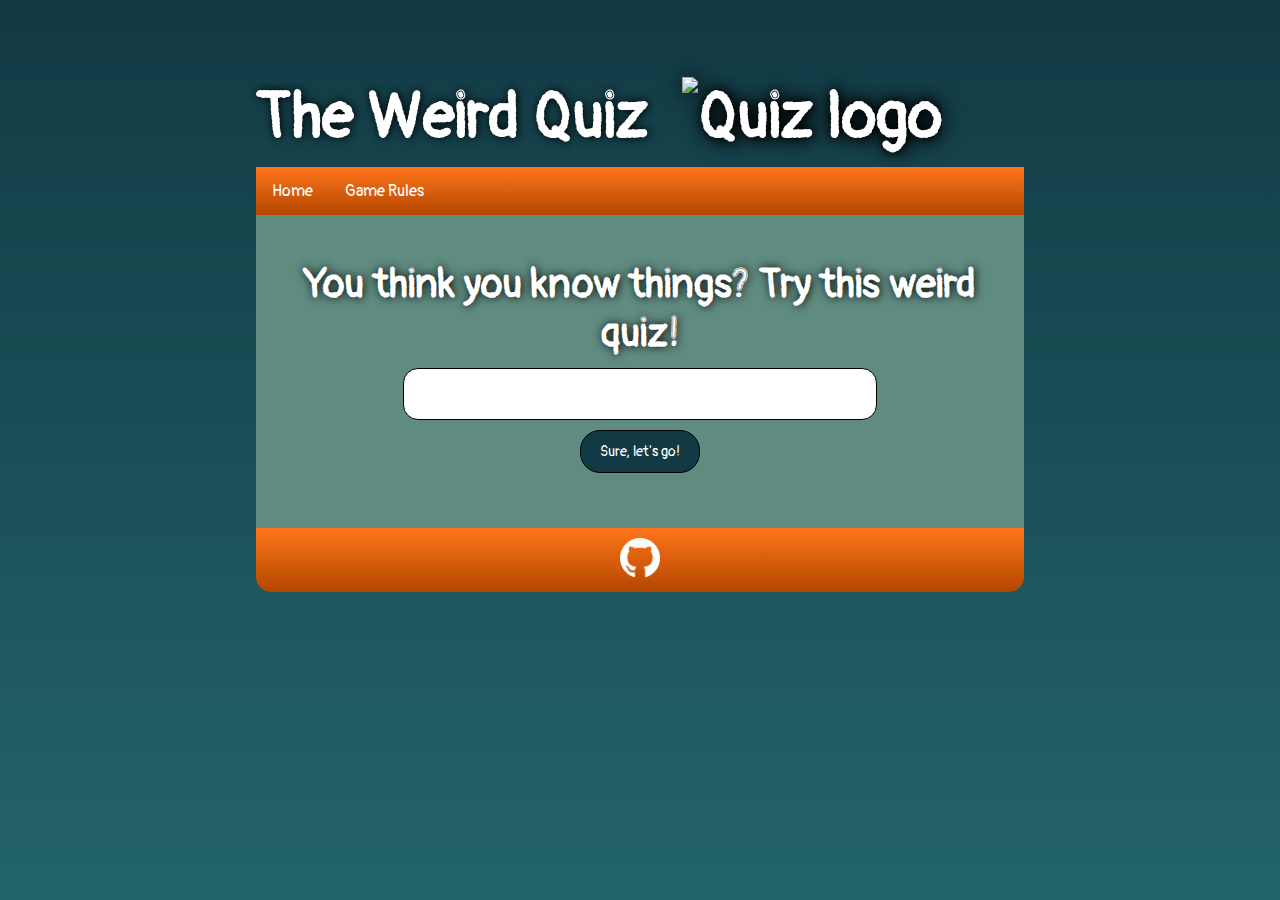
==== index.html @ 74960c5a "Re-adding favicons because of deleting mistake, oops" ====
<!DOCTYPE html>
<html lang="en">

<head>
    <meta charset="UTF-8">
    <meta http-equiv="X-UA-Compatible" content="IE=edge">
    <meta name="viewport" content="width=device-width, initial-scale=1.0">
    <title>The Game - Code Institute Project 2</title>
    <link rel="stylesheet" href="assets/css/style.css">

    <link rel="apple-touch-icon" sizes="180x180" href="assets/favicon/apple-touch-icon.png">
    <link rel="icon" type="image/png" sizes="32x32" href="assets/favicon/favicon-32x32.png">
    <link rel="icon" type="image/png" sizes="16x16" href="assets/favicon/favicon-16x16.png">
    <link rel="manifest" href="/site.webmanifest">

</head>

<body>

    <header>
        <h1>The Weird Quiz
            <img src="assets/images/header_logo.png" alt="Quiz logo">
        </h1>

    </header>
    <nav>
        <ul>
            <li><a href="index.html">Home</a></li>
            <li><a href="gamerules.html">Game Rules</a></li>
        </ul>
    </nav>
    <main>

        <h2>You think you know things? Try this weird quiz!</h2>
        <div class="container" id="container">

            <div id="question-container" class="hide">
                <div id="question">Question</div>
                <div id="answer-buttons">
                    <button class="button">Answer 1</button>
                    <button class="button">Answer 2</button>
                    <button class="button">Answer 3</button>
                    <button class="button">Answer 4</button>
                </div>
            </div>
        </div>
        <div class="start-next">
            <button class="start-button" id="start-button">Sure, let's go!</button>
            <button class="next-button hide" id="next-button">Next Question</button>
        </div>

    </main>
    <footer>
        <a href="https://github.com/Rackstorm"><img src="assets/images/NicePng_telegram-icon-png_520535.png"
                alt="Link to my GitHub profile" width="40px;"></a>
    </footer>
    <script src="assets/js/script.js"></script>
</body>

</html>
---- assets/css/style.css ----
@import url('https://fonts.googleapis.com/css2?family=Pangolin&display=swap');

* {
    height: 100%;
    margin: 0 auto;
    font-family: 'Pangolin', cursive;
    color: #fff;
}

body {
    width: 60%;
    height: auto;
    background: linear-gradient(#123A45, #236569);
}

header {
    height: auto;
    padding-top: 10%;
    padding-bottom: 10px;
}

header img {
    filter: drop-shadow(1px 0px 10px #000);
    padding-left: 20px;
}

nav {
    position: relative;
    border-top-left-radius: 15px;
    border-top-right-radius: 15px;
}

main {
    background-color: #608B80;
    padding: 45px;
    height: auto;
    text-align: center;
}

footer {
    background: linear-gradient(#ff751a, #b34700);
    padding: 10px 10px;
    color: white;
    text-align: center;
    border-bottom-left-radius: 15px;
    border-bottom-right-radius: 15px;
    display: flex;
    align-items: center;
}

/* styling of links in the nav bar */

ul {
    list-style-type: none;
    margin: 0;
    padding: 0;
    overflow: hidden;
    background: linear-gradient(#ff751a, #b34700);
}

li {
    float: left;
}

li a {
    display: block;
    color: white;
    text-align: center;
    padding: 14px 16px;
    text-decoration: none;
}

li a:hover {
    color: #ccc;
}

/* Styling of headings */

h1 {
    font-size: 4em;
    color: white;
    text-shadow: #000 1px 0 10px;
}

h2 {
    padding-bottom: 10px;
    font-size: 2.5em;
    text-shadow: #000 1px 0 10px;
}

#question {
    color: darkslategray;
    font-weight: 400;
    size: 0.em;
}


#question-container {
    font-size: 1.5em;
    color: darkslategray;
    text-shadow: #000 1px 0 2px;
    padding-bottom: 15px;
}

/* Styling of Buttons */

.button {
    font-size: 14px;
    width: 100%;
    padding: 12px;
    margin: 10px;
    display: inline-block;
    background-color: #123A45;
    border: 1px solid black;
    border-radius: 20px;
    overflow: visible;
    cursor: pointer;
    transition: all 0.5s;
}

.button:hover {
    background-color: black;
    color: white;
}

.start-button,
.next-button {
    font-size: 14px;
    font-size: 14px;
    width: 120px;
    padding: 12px;
    margin: 10px;
    background-color: #123A45;
    border: 1px solid black;
    color: white;
    border-radius: 20px;
    cursor: pointer;
    transition: all 0.5s;
}

.start-button:hover,
.next-button:hover {
    background-color: black;
    color: white;
}

.hide {
    display: none;
}


/* styling of ordered list */

ol {
    display: inline-block;
    list-style-position: none;
}


/* styling of the game container and quiz questions*/

.container {
    background: #fff;
    width: 70%;
    height: auto;
    padding: 25px;
    border: 1px solid black;
    border-radius: 15px 15px 15px 15px;
    box-sizing: border-box;
}

.start-next {
    display: inline-block;
    overflow: visible;
}

/* styling wrong/right answer effect */

.correct {
    background: green;
}

.incorrect {
    background-color: red;
}
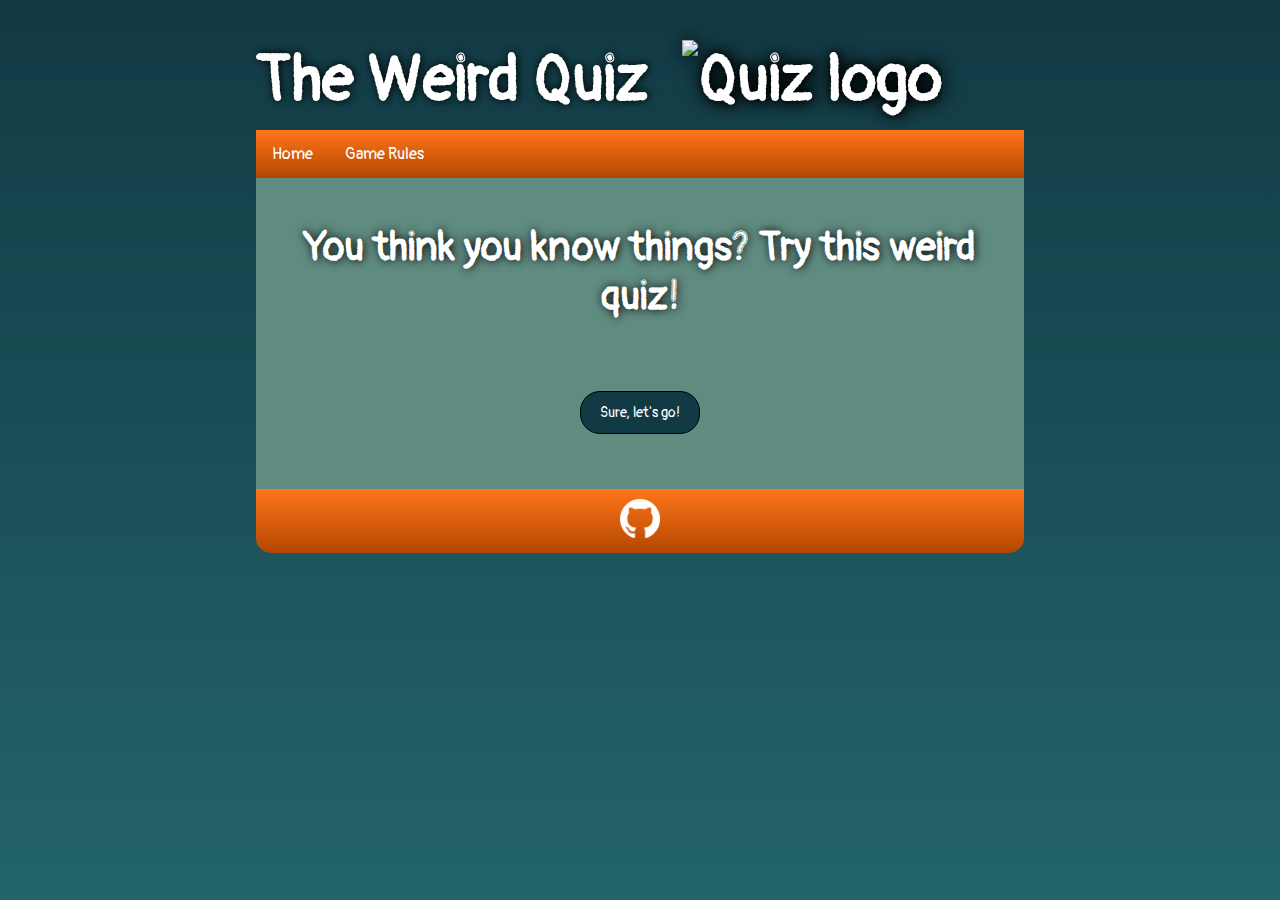
==== commit 75f1f12a: "Structuring the different divs on the index page to suit questions better" ====
--- a/index.html
+++ b/index.html
@@ -33,7 +33,6 @@
 
         <h2>You think you know things? Try this weird quiz!</h2>
         <div class="container" id="container">
-
             <div id="question-container" class="hide">
                 <div id="question">Question</div>
                 <div id="answer-buttons">
--- a/assets/css/style.css
+++ b/assets/css/style.css
@@ -15,7 +15,7 @@
 
 header {
     height: auto;
-    padding-top: 10%;
+    padding-top: 40px;
     padding-bottom: 10px;
 }
 
@@ -40,6 +40,7 @@
 footer {
     background: linear-gradient(#ff751a, #b34700);
     padding: 10px 10px;
+    margin-bottom: 20px;
     color: white;
     text-align: center;
     border-bottom-left-radius: 15px;
@@ -91,7 +92,8 @@
 #question {
     color: darkslategray;
     font-weight: 400;
-    size: 0.em;
+    font-size: 1em;
+    padding-bottom: 35px;
 }
 
 
@@ -106,7 +108,7 @@
 
 .button {
     font-size: 14px;
-    width: 100%;
+    width: 60%;
     padding: 12px;
     margin: 10px;
     display: inline-block;
@@ -160,13 +162,21 @@
 /* styling of the game container and quiz questions*/
 
 .container {
-    background: #fff;
-    width: 70%;
+    width: 80%;
     height: auto;
     padding: 25px;
+    box-sizing: border-box;
+
+}
+
+#question-container {
+    background: #fff;
+    width: 100%;
+    padding: 25px;
+    height: auto;
     border: 1px solid black;
     border-radius: 15px 15px 15px 15px;
-    box-sizing: border-box;
+
 }
 
 .start-next {
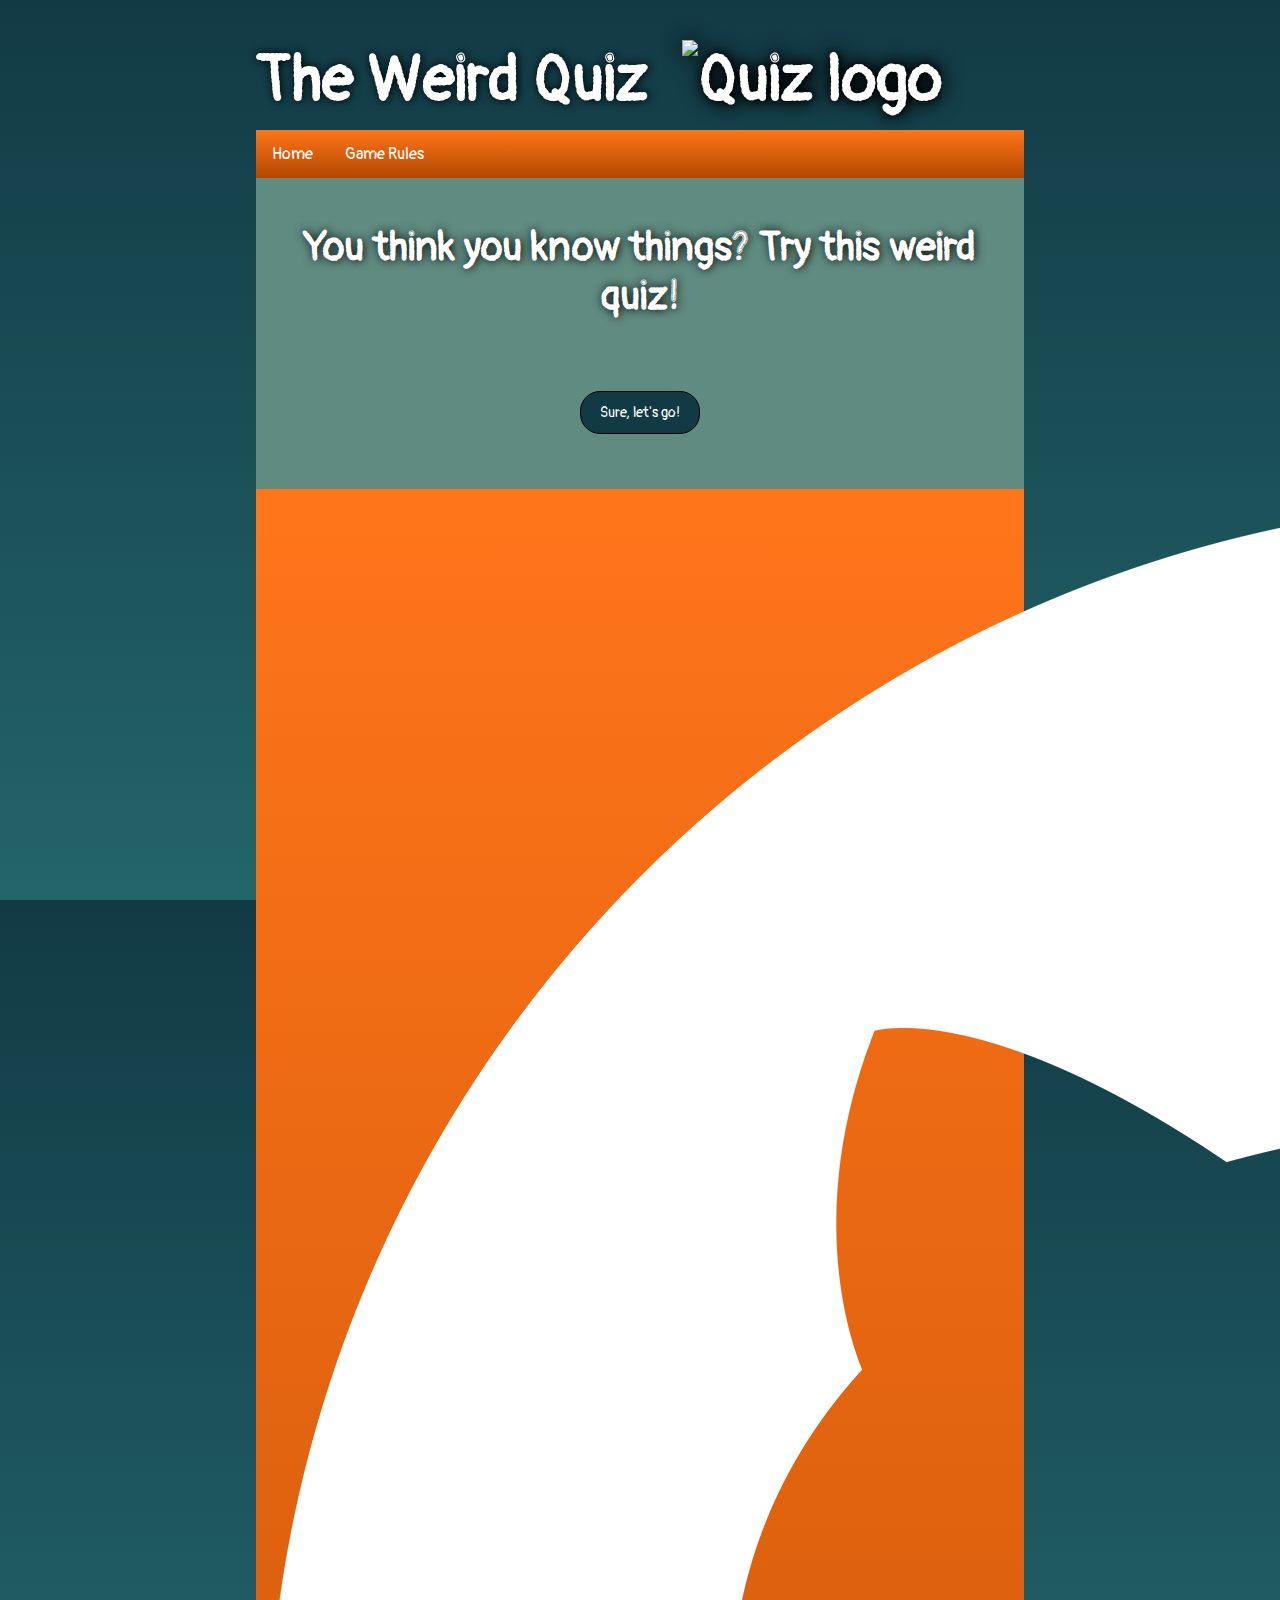
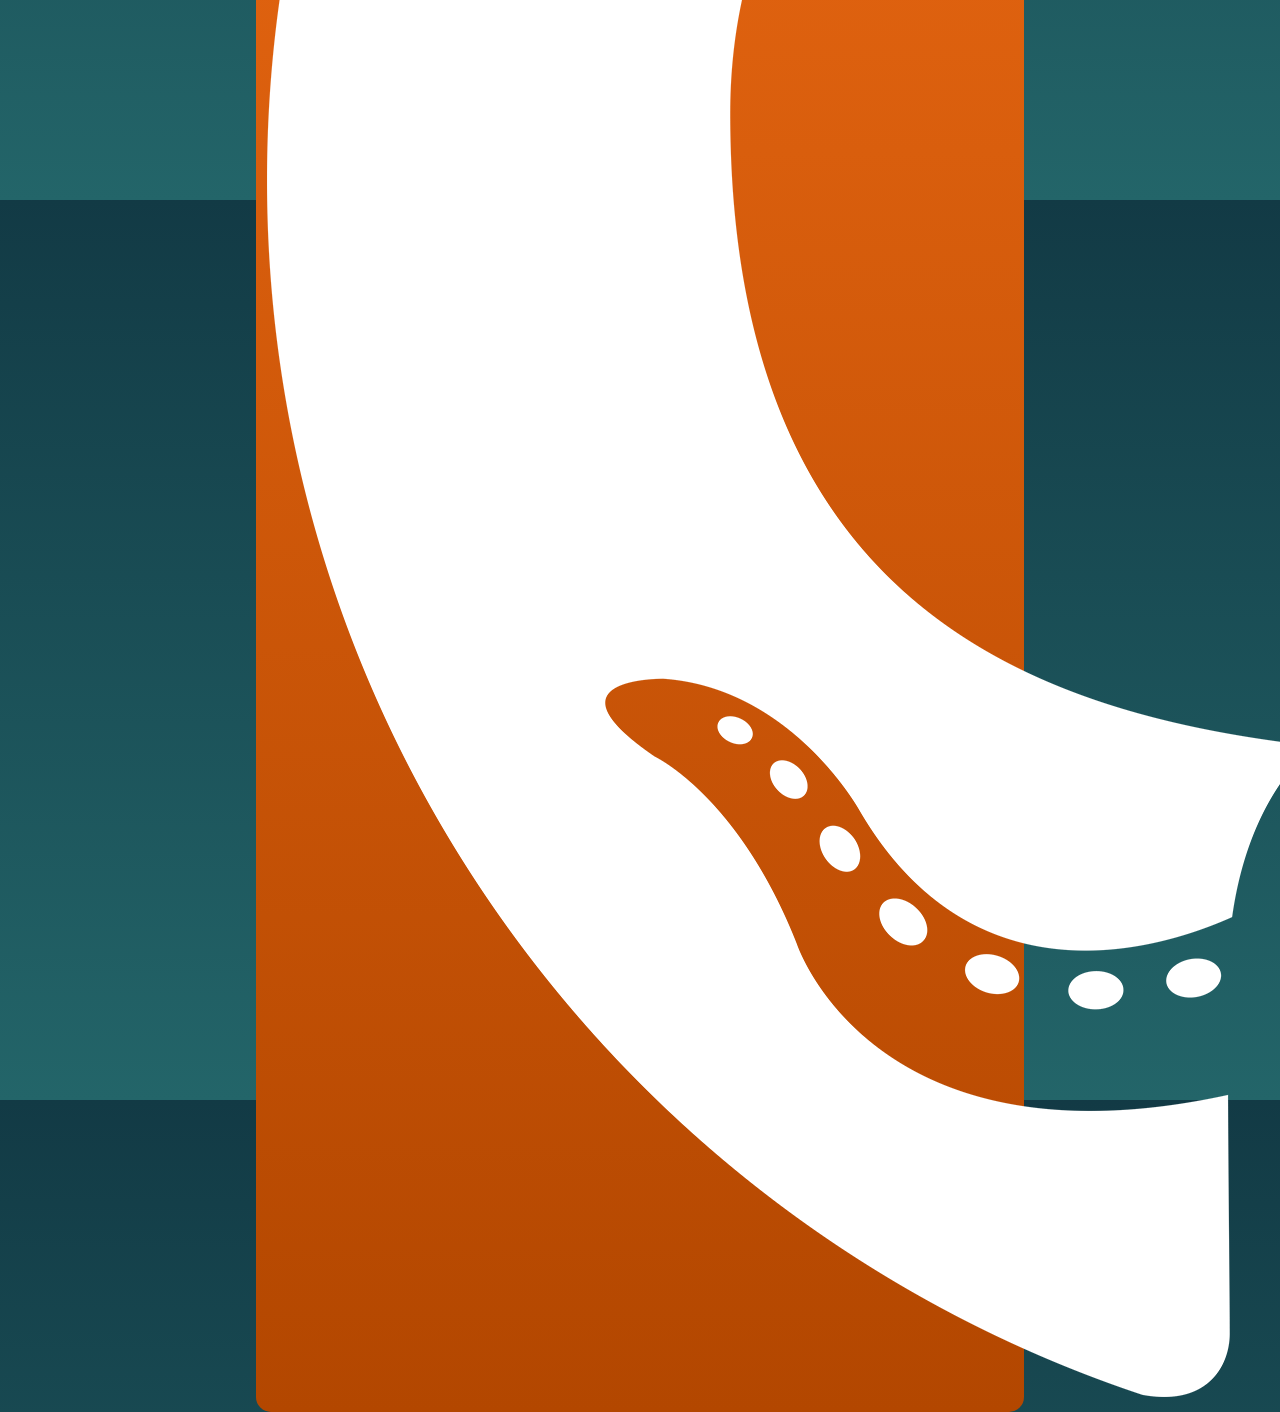
==== commit 680dc5ce: "putting questions in separate js file and creating a timer function" ====
--- a/index.html
+++ b/index.html
@@ -41,6 +41,11 @@
                     <button class="button">Answer 3</button>
                     <button class="button">Answer 4</button>
                 </div>
+                <div>
+                    <button class="button" id="timer">Timer</button>
+                    <button class="button" id="score">Score</button>
+                </div>
+
             </div>
         </div>
         <div class="start-next">
@@ -50,10 +55,11 @@
 
     </main>
     <footer>
-        <a href="https://github.com/Rackstorm"><img src="assets/images/NicePng_telegram-icon-png_520535.png"
-                alt="Link to my GitHub profile" width="40px;"></a>
+        <a href="https://github.com/Rackstorm" target="_blank" rel="noopener"><img
+                src="assets/images/NicePng_telegram-icon-png_520535.png" alt="Link to my GitHub profile"></a>
     </footer>
     <script src="assets/js/script.js"></script>
+    <script src="assets/js/questions.js"></script>
 </body>
 
 </html>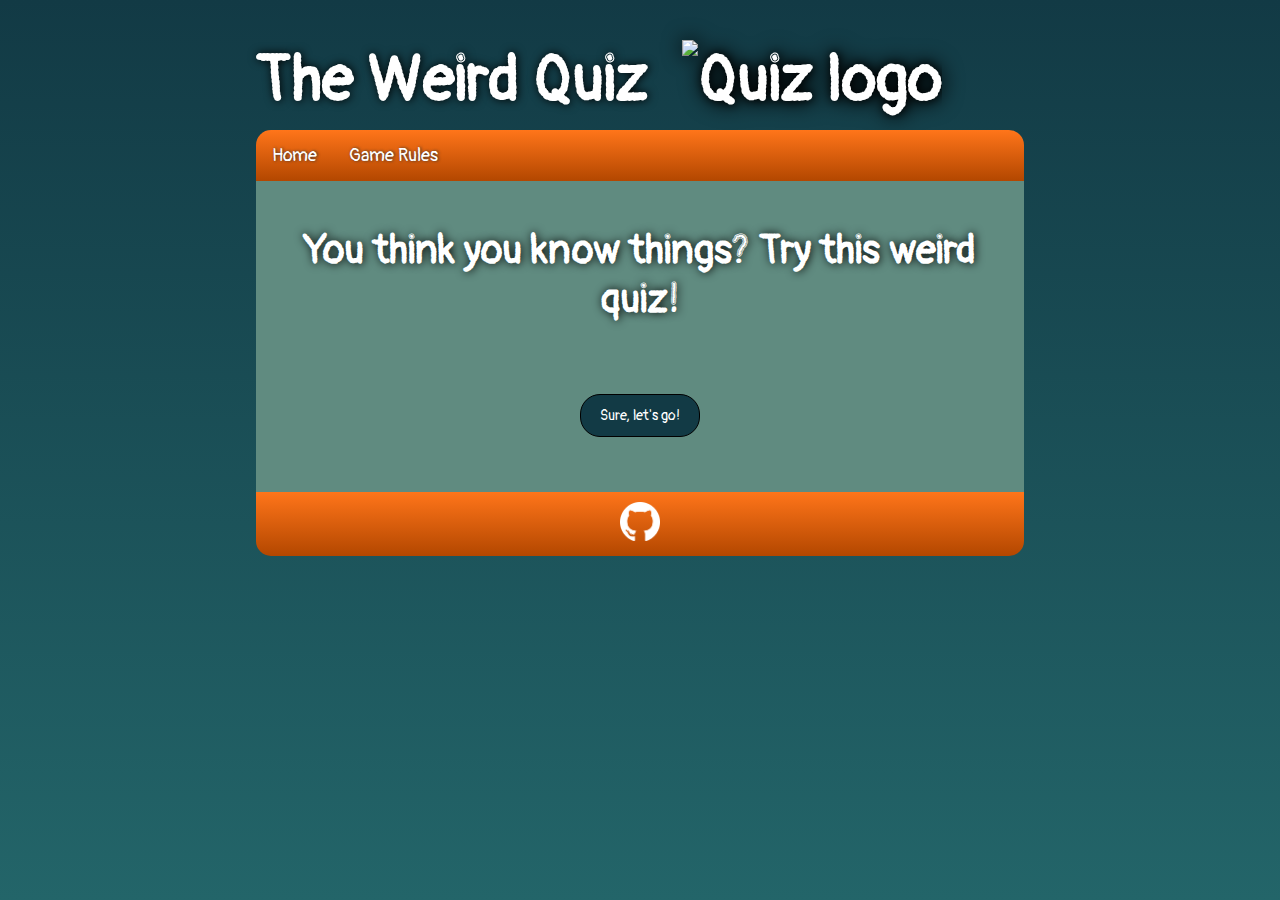
==== commit bc1e84f7: "Removing duplicated code" ====
--- a/index.html
+++ b/index.html
@@ -2,26 +2,24 @@
 <html lang="en">
 
 <head>
-    <meta charset="UTF-8">
-    <meta http-equiv="X-UA-Compatible" content="IE=edge">
-    <meta name="viewport" content="width=device-width, initial-scale=1.0">
+    <meta charset="UTF-8" />
+    <meta http-equiv="X-UA-Compatible" content="IE=edge" />
+    <meta name="viewport" content="width=device-width, initial-scale=1.0" />
     <title>The Game - Code Institute Project 2</title>
-    <link rel="stylesheet" href="assets/css/style.css">
+    <link rel="stylesheet" href="assets/css/style.css" />
+    <link rel="manifest" href="assets/favicon/site.webmanifest" crossorigin="use-credentials">
 
-    <link rel="apple-touch-icon" sizes="180x180" href="assets/favicon/apple-touch-icon.png">
-    <link rel="icon" type="image/png" sizes="32x32" href="assets/favicon/favicon-32x32.png">
-    <link rel="icon" type="image/png" sizes="16x16" href="assets/favicon/favicon-16x16.png">
-    <link rel="manifest" href="/site.webmanifest">
-
+    <link rel="apple-touch-icon" sizes="180x180" href="assets/favicon/apple-touch-icon.png" />
+    <link rel="icon" type="image/png" sizes="32x32" href="assets/favicon/favicon-32x32.png" />
+    <link rel="icon" type="image/png" sizes="16x16" href="assets/favicon/favicon-16x16.png" />
 </head>
 
 <body>
-
     <header>
-        <h1>The Weird Quiz
-            <img src="assets/images/header_logo.png" alt="Quiz logo">
+        <h1>
+            The Weird Quiz
+            <img src="assets/images/header_logo.png" alt="Quiz logo" />
         </h1>
-
     </header>
     <nav>
         <ul>
@@ -30,7 +28,6 @@
         </ul>
     </nav>
     <main>
-
         <h2>You think you know things? Try this weird quiz!</h2>
         <div class="container" id="container">
             <div id="question-container" class="hide">
@@ -45,18 +42,18 @@
                     <button class="button" id="timer">Timer</button>
                     <button class="button" id="score">Score</button>
                 </div>
-
             </div>
         </div>
+
+
         <div class="start-next">
             <button class="start-button" id="start-button">Sure, let's go!</button>
             <button class="next-button hide" id="next-button">Next Question</button>
         </div>
-
     </main>
     <footer>
         <a href="https://github.com/Rackstorm" target="_blank" rel="noopener"><img
-                src="assets/images/NicePng_telegram-icon-png_520535.png" alt="Link to my GitHub profile"></a>
+                src="assets/images/NicePng_telegram-icon-png_520535.png" alt="Link to my GitHub profile" /></a>
     </footer>
     <script src="assets/js/script.js"></script>
     <script src="assets/js/questions.js"></script>
--- a/assets/css/style.css
+++ b/assets/css/style.css
@@ -47,6 +47,10 @@
     border-bottom-right-radius: 15px;
     display: flex;
     align-items: center;
+}
+
+footer img {
+    width: 40px;
 }
 
 /* styling of links in the nav bar */
@@ -57,6 +61,8 @@
     padding: 0;
     overflow: hidden;
     background: linear-gradient(#ff751a, #b34700);
+    border-top-left-radius: 15px;
+    border-top-right-radius: 15px;
 }
 
 li {
@@ -66,9 +72,11 @@
 li a {
     display: block;
     color: white;
+    font-size: 18px;
     text-align: center;
     padding: 14px 16px;
     text-decoration: none;
+    text-shadow: #323232 1px 0 3px;
 }
 
 li a:hover {
@@ -140,6 +148,19 @@
     transition: all 0.5s;
 }
 
+.gameinfo {
+    font-size: 14px;
+    width: 60%;
+    padding: 12px;
+    margin: 10px;
+    background-color: #123A45;
+    border: 1px solid black;
+    border-radius: 20px;
+    overflow: visible;
+    cursor: pointer;
+    transition: all 0.5s;
+}
+
 .start-button:hover,
 .next-button:hover {
     background-color: black;
@@ -155,7 +176,6 @@
 
 ol {
     display: inline-block;
-    list-style-position: none;
 }
 
 
@@ -192,4 +212,51 @@
 
 .incorrect {
     background-color: red;
+}
+
+/*responsiveness for smaller screens */
+
+@media screen and (max-width: 600px) {
+    body {
+        width: 90%;
+    }
+
+    h1 {
+        font-size: 25px;
+        color: white;
+        text-shadow: #000 1px 0 3px;
+    }
+
+
+    h2 {
+        padding-bottom: 10px;
+        font-size: 16px;
+        text-shadow: #000 1px 0 3px;
+    }
+
+    main {
+        background-color: #608B80;
+        ;
+    }
+
+    header img {
+        width: 20%;
+        height: auto;
+        filter: drop-shadow(1px 0px 10px #000);
+        padding-left: 20px;
+    }
+
+    #question-container {
+        width: 100%;
+        overflow: visible;
+    }
+
+    #question {
+        font-size: 18px;
+    }
+
+    .button {
+        width: 100%;
+        display: inline-block;
+    }
 }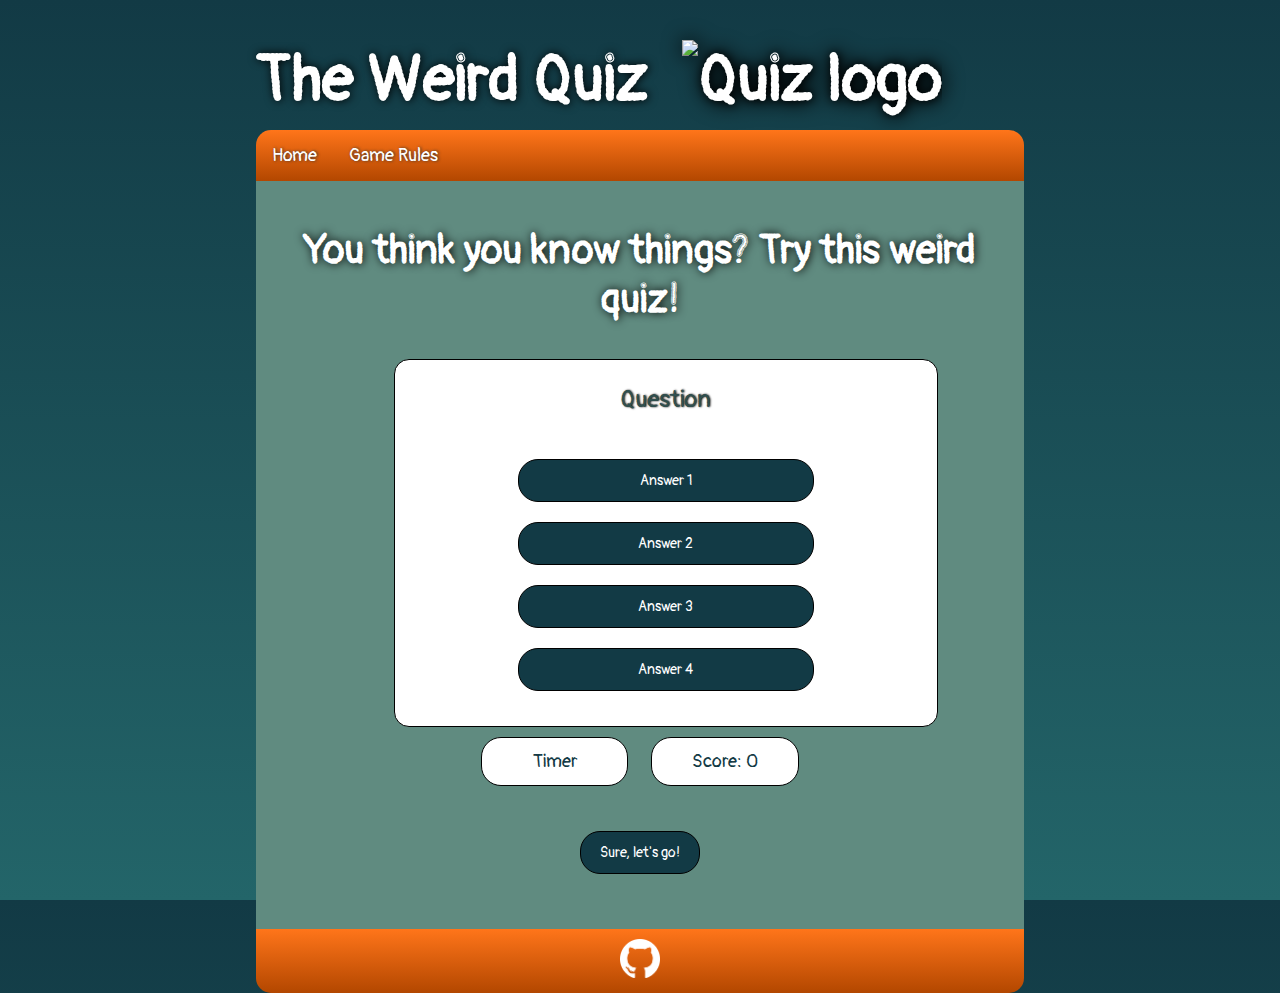
==== commit 893ce2d6: "Structuring my folders and adding images to the right place" ====
--- a/index.html
+++ b/index.html
@@ -5,12 +5,16 @@
     <meta charset="UTF-8" />
     <meta http-equiv="X-UA-Compatible" content="IE=edge" />
     <meta name="viewport" content="width=device-width, initial-scale=1.0" />
+    <meta name="description" content="An online quiz">
+    <meta name=" keywords" content="quiz, online game, game, odd quiz">
+    <meta name="author" content="Pauline Nesti">
+
     <title>The Game - Code Institute Project 2</title>
     <link rel="stylesheet" href="assets/css/style.css" />
     <link rel="manifest" href="assets/favicon/site.webmanifest" crossorigin="use-credentials">
 
     <link rel="apple-touch-icon" sizes="180x180" href="assets/favicon/apple-touch-icon.png" />
-    <link rel="icon" type="image/png" sizes="32x32" href="assets/favicon/favicon-32x32.png" />
+    <link rel="icon" type="image/png" sizes="32x32" href="assets/favicon//favicon/favicon-32x32.png" />
     <link rel="icon" type="image/png" sizes="16x16" href="assets/favicon/favicon-16x16.png" />
 </head>
 
@@ -30,7 +34,7 @@
     <main>
         <h2>You think you know things? Try this weird quiz!</h2>
         <div class="container" id="container">
-            <div id="question-container" class="hide">
+            <div id="question-container">
                 <div id="question">Question</div>
                 <div id="answer-buttons">
                     <button class="button">Answer 1</button>
@@ -38,12 +42,18 @@
                     <button class="button">Answer 3</button>
                     <button class="button">Answer 4</button>
                 </div>
-                <div>
-                    <button class="button" id="timer">Timer</button>
-                    <button class="button" id="score">Score</button>
-                </div>
+
             </div>
+
+            <div id="results-container">
+                <button class="timer-score" id="timer">Timer</button>
+                <button class="timer-score" id="score">Score: <span id="score-value">0</span></button>
+
+
+            </div>
+
         </div>
+
 
 
         <div class="start-next">
--- a/assets/css/style.css
+++ b/assets/css/style.css
@@ -1,4 +1,6 @@
 @import url('https://fonts.googleapis.com/css2?family=Pangolin&display=swap');
+
+/* general styling  */
 
 * {
     height: 100%;
@@ -7,22 +9,28 @@
     color: #fff;
 }
 
+
 body {
     width: 60%;
     height: auto;
     background: linear-gradient(#123A45, #236569);
 }
 
+/* styling for header and header image */
+
 header {
     height: auto;
     padding-top: 40px;
     padding-bottom: 10px;
 }
+
 
 header img {
     filter: drop-shadow(1px 0px 10px #000);
     padding-left: 20px;
 }
+
+/* styling the nav bar with position and rounded corners */
 
 nav {
     position: relative;
@@ -30,12 +38,16 @@
     border-top-right-radius: 15px;
 }
 
+/* styling the main with colors, even padding space all around and setting flexible height */
+
 main {
     background-color: #608B80;
     padding: 45px;
     height: auto;
     text-align: center;
 }
+
+/* styling with a two-colored blended background, padding and margin, rounded corners and positioning of text and items */
 
 footer {
     background: linear-gradient(#ff751a, #b34700);
@@ -83,7 +95,7 @@
     color: #ccc;
 }
 
-/* Styling of headings */
+/* Styling of headings by setting size, padding, color and shadow effects*/
 
 h1 {
     font-size: 4em;
@@ -104,6 +116,7 @@
     padding-bottom: 35px;
 }
 
+/* setting a unique styling for the question container with size, padding, background color and shadow effect */
 
 #question-container {
     font-size: 1.5em;
@@ -112,7 +125,7 @@
     padding-bottom: 15px;
 }
 
-/* Styling of Buttons */
+/* styling the answer buttons for the quiz with inspiration from GreatStack's Javascript quiz tutorial on YouTube*/
 
 .button {
     font-size: 14px;
@@ -128,11 +141,14 @@
     transition: all 0.5s;
 }
 
+/* adding a hover effect when mouseover */
+
 .button:hover {
     background-color: black;
     color: white;
 }
 
+/* styling the start and next button to make them pop out from the rest of the buttons */
 .start-button,
 .next-button {
     font-size: 14px;
@@ -148,18 +164,7 @@
     transition: all 0.5s;
 }
 
-.gameinfo {
-    font-size: 14px;
-    width: 60%;
-    padding: 12px;
-    margin: 10px;
-    background-color: #123A45;
-    border: 1px solid black;
-    border-radius: 20px;
-    overflow: visible;
-    cursor: pointer;
-    transition: all 0.5s;
-}
+/* adding a hover effect when mouseover */
 
 .start-button:hover,
 .next-button:hover {
@@ -167,19 +172,51 @@
     color: white;
 }
 
+/* styling the container with the start and next button  */
+
+.start-next {
+    display: inline-block;
+    overflow: visible;
+}
+
+/* styling the div containing the game timer and current score */
+
+.timer-score {
+    font-size: 18px;
+    font-weight: 400;
+    color: #123A45;
+    width: 30%;
+    padding: 12px;
+    margin: 10px;
+    background-color: #ffffff;
+    border: 1px solid black;
+    border-radius: 20px;
+    cursor: pointer;
+    transition: all 0.5s;
+    overflow: visible;
+    display: inline-block;
+}
+
+/* making the buttons hide until an answer button or start button has been clicked */
+
 .hide {
     display: none;
 }
 
-
-/* styling of ordered list */
+/* styling the score span separately */
+
+span {
+    color: #123A45;
+}
+
+/* styling of ordered list for game rules */
 
 ol {
     display: inline-block;
 }
 
 
-/* styling of the game container and quiz questions*/
+/* styling of the game container and the question container nested inside it */
 
 .container {
     width: 80%;
@@ -199,10 +236,7 @@
 
 }
 
-.start-next {
-    display: inline-block;
-    overflow: visible;
-}
+
 
 /* styling wrong/right answer effect */
 
@@ -213,6 +247,8 @@
 .incorrect {
     background-color: red;
 }
+
+
 
 /*responsiveness for smaller screens */
 
@@ -259,4 +295,9 @@
         width: 100%;
         display: inline-block;
     }
+
+    .timer-score {
+        width: 100%;
+        display: inline-block;
+    }
 }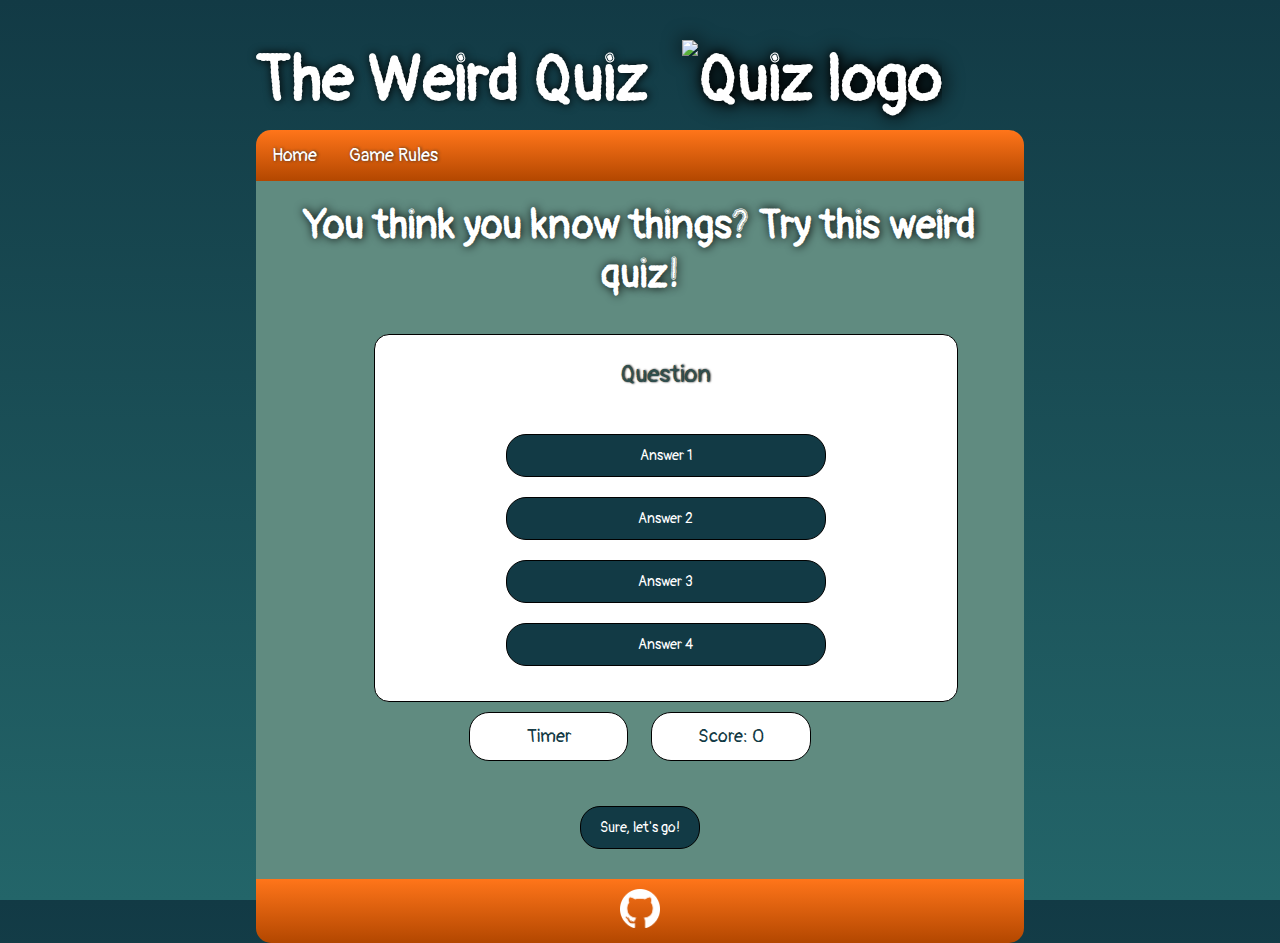
==== commit 3849028f: "Final deployment" ====
--- a/index.html
+++ b/index.html
@@ -2,27 +2,27 @@
 <html lang="en">
 
 <head>
-    <meta charset="UTF-8" />
-    <meta http-equiv="X-UA-Compatible" content="IE=edge" />
-    <meta name="viewport" content="width=device-width, initial-scale=1.0" />
+    <meta charset="UTF-8">
+    <meta http-equiv="X-UA-Compatible" content="IE=edge">
+    <meta name="viewport" content="width=device-width, initial-scale=1.0">
     <meta name="description" content="An online quiz">
     <meta name=" keywords" content="quiz, online game, game, odd quiz">
     <meta name="author" content="Pauline Nesti">
 
     <title>The Game - Code Institute Project 2</title>
-    <link rel="stylesheet" href="assets/css/style.css" />
+    <link rel="stylesheet" href="assets/css/style.css">
     <link rel="manifest" href="assets/favicon/site.webmanifest" crossorigin="use-credentials">
 
-    <link rel="apple-touch-icon" sizes="180x180" href="assets/favicon/apple-touch-icon.png" />
-    <link rel="icon" type="image/png" sizes="32x32" href="assets/favicon//favicon/favicon-32x32.png" />
-    <link rel="icon" type="image/png" sizes="16x16" href="assets/favicon/favicon-16x16.png" />
+    <link rel="apple-touch-icon" sizes="180x180" href="assets/favicon/apple-touch-icon.png">
+    <link rel="icon" type="image/png" sizes="32x32" href="assets/favicon//favicon/favicon-32x32.png">
+    <link rel="icon" type="image/png" sizes="16x16" href="assets/favicon/favicon-16x16.png">
 </head>
 
 <body>
     <header>
         <h1>
             The Weird Quiz
-            <img src="assets/images/header_logo.png" alt="Quiz logo" />
+            <img src="assets/images/header_logo.png" alt="Quiz logo">
         </h1>
     </header>
     <nav>
@@ -63,7 +63,7 @@
     </main>
     <footer>
         <a href="https://github.com/Rackstorm" target="_blank" rel="noopener"><img
-                src="assets/images/NicePng_telegram-icon-png_520535.png" alt="Link to my GitHub profile" /></a>
+                src="assets/images/nicepng_telegram-icon-png_520535.png" alt="Link to my GitHub profile"></a>
     </footer>
     <script src="assets/js/script.js"></script>
     <script src="assets/js/questions.js"></script>
--- a/assets/css/style.css
+++ b/assets/css/style.css
@@ -42,7 +42,7 @@
 
 main {
     background-color: #608B80;
-    padding: 45px;
+    padding: 20px;
     height: auto;
     text-align: center;
 }
@@ -77,11 +77,11 @@
     border-top-right-radius: 15px;
 }
 
-li {
+ul>li {
     float: left;
 }
 
-li a {
+ul>li a {
     display: block;
     color: white;
     font-size: 18px;
@@ -91,8 +91,14 @@
     text-shadow: #323232 1px 0 3px;
 }
 
-li a:hover {
+ul>li a:hover {
     color: #ccc;
+}
+
+/* Styling of the list on the game rules page */
+
+ol>li {
+    text-align: left;
 }
 
 /* Styling of headings by setting size, padding, color and shadow effects*/
@@ -272,7 +278,6 @@
 
     main {
         background-color: #608B80;
-        ;
     }
 
     header img {
